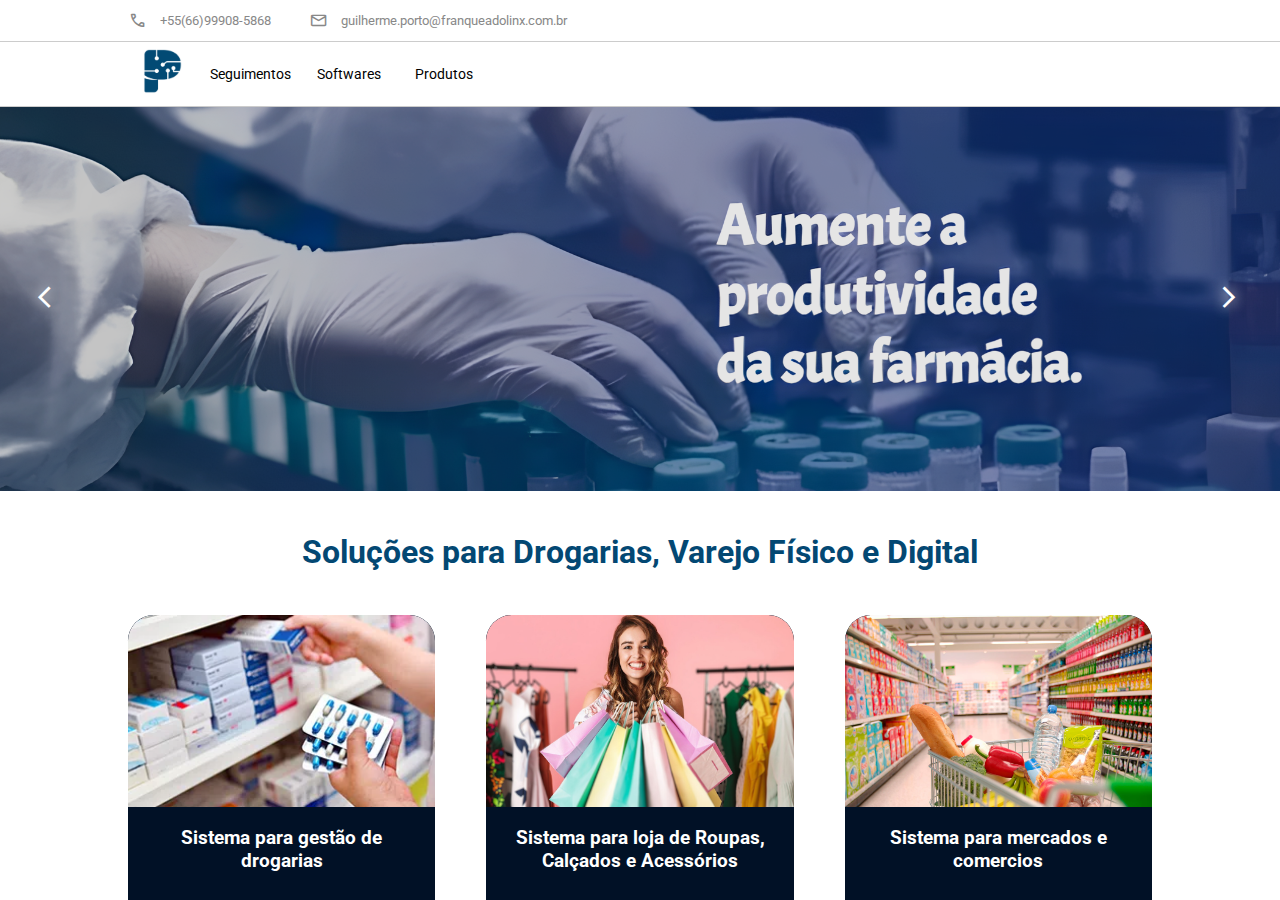
==== index.html @ 5be36188 "Merge pull request #30 from JoaoVictorPoloniato/Weverton" ====
<!DOCTYPE html>
<html lang="pt-BR">
<head>
    <meta charset="UTF-8">
    <meta name="viewport" content="width=device-width, initial-scale=1.0">
    <link rel="shortcut icon" href="imagens/logo.png"/>
    <title>Portotech</title>
    <link rel="stylesheet" href="estilo-index.css">
    <link rel="preconnect" href="https://fonts.googleapis.com">
    <link rel="preconnect" href="https://fonts.gstatic.com" crossorigin>
    <link href="https://fonts.googleapis.com/css2?family=Roboto:ital,wght@0,100;0,300;0,400;0,500;0,700;0,900;1,100;1,300;1,400;1,500;1,700;1,900&display=swap" rel="stylesheet">
    <link rel="stylesheet" href="https://fonts.googleapis.com/css2?family=Material+Symbols+Outlined:opsz,wght,FILL,GRAD@24,400,0,0" />
    <style>
        .main-menu ul ul {
            display: none;
        }
    </style>
</head>
<body>
    <header>
        <section class="contatos">
            <main class="main-contatos">
                <span class="material-symbols-outlined">call</span>
                <a href="https://wa.me/556699085868" target="_blank">+55(66)99908-5868</a>
                <span class="material-symbols-outlined">mail</span>
                <a href="mailto:guilherme.porto@franqueadolinx.com.br" target="_blank">guilherme.porto@franqueadolinx.com.br</a>
            </main>
        </section>
        <section class="menu">
            <main class="main-menu">
                <a href="inicio/index.html" target="iframe"><img class="logo" src="imagens/logo.png" alt="logoPortotech"></a>
                <nav>
                    <ul>
                        <li onclick="toggleSubMenu(0)"><span>Seguimentos</span>
                            <ul>
                                <li><a href="seguimentos/drogarias/index.html" target="iframe">Drogarias</a></li>
                                <li><a href="seguimentos/shopping/index.html" target="iframe">Shopping</a></li>
                                <li><a href="seguimentos/varejo/index.html" target="iframe">Varejo</a></li>
                            </ul>
                        </li>
                        <li onclick="toggleSubMenu(1)"><span>Softwares</span>
                            <ul>
                                <li><a href="softwares/linx-farma-big/index.html" target="iframe">Linx Farma Big</a></li>
                                <li><a href="softwares/linx-farma-softpharma/index.html" target="iframe">Linx Farma Softpharma</a></li>
                                <li><a href="softwares/linx-farma-cloud/index.html" target="iframe">Linx Farma Cloud</a></li>
                                <li><a href="softwares/linx-shopping-microvix/index.html" target="iframe">Linx Shopping Microvix</a></li>
                                <li><a href="softwares/linx-varejo-emporio/index.html" target="iframe">Linx Varejo Emporio</a></li>
                            </ul>
                        </li>
                        <li onclick="toggleSubMenu(2)"><a href="produtos/index.html" target="iframe"><span>Produtos</span></a></li>
                    </ul>
                </nav>
            </main>
        </section>
       <iframe name="iframe" src="inicio/index.html"></iframe>

        <script src="./JS/toggle.js"></script>
</body>
</html>
---- estilo-index.css ----
body {
    font-family: "Roboto", sans-serif;
    margin: 0;
    padding: 0;
    width: 100vw;
    height: 100vh;
    display: flex;
    flex-direction: column;
    overflow: hidden;
}
header {
    width: 100%;
    display: flex;
    flex-direction: column;
}
main{
    width: 80%;
    margin-left: auto;
    margin-right: auto;
    display: flex;
    flex-direction: column;
}
.contatos {
    width: 100%;
    text-align: left;
    border-bottom:0.1vh solid #ccc;
}
.main-contatos{
    display: flex;
    flex-direction: row;
    align-content: center;
}
.contatos a {
    display: inline-block;
    color: #888888;
    font-weight: 400;
    font-size: 1vw;
    text-decoration: none;
    margin:1vw;
    margin-right: 3vw;
}
.contatos span{
    font-size: 1.5vw;
    color: #888888;
    font-weight: 400;
    margin: auto 0;
}
.menu {
    border-bottom:0.1vh solid #ccc;
    display: flex;
}
.main-menu{
    display: flex;
    flex-direction: row;
}
.menu  a{
    display: block;
    margin: auto 1vh;
}
.menu .logo {
    height: 4vw;
}
.menu nav {
    display: flex;
    height: 5vw;
}
.menu nav ul{
    display: flex;
    flex-direction: row;
    margin:0;
    padding: 0;
    list-style: none;
}
.menu nav ul li {
    max-width:15vw;
    display: flex;
    text-align: center;
    padding: 0 1vw;
}
.menu nav ul li a{
    font-size: 1.1vw;
    text-decoration: none;
    color: #000;
}
.menu nav ul li span{
    height: 100%;
    display: flex;
    font-size: 1.1vw;
    align-content: center;
    flex-wrap: wrap;
}
.menu nav ul li:hover span{
    color:#034873;
    text-shadow: 0 0 0.1vw #011126;
    cursor:pointer;
}
.menu nav ul li:hover a{
    color:#034873;
    text-shadow: 0 0 0.1vw #011126;
    cursor:pointer;
}
.menu nav ul li ul{
    display: none;
    position: absolute;
    margin-top:5vw;
    border-top: 0.2vw solid #034873;
    z-index: 50;
    background: #fff;
}
.menu nav ul li:hover ul{
    display: block;
}
.menu nav ul li ul li{
    min-width: 20vw;
    padding: 0.5vw 0.5vw;
    width: 100%;
}
.menu nav ul li ul li a{
    text-decoration: none;
    color:#333;
    display: block;
    font-size: 1vw;
    width: 100%;
    text-align: left;
}
.menu nav ul li ul li:hover a{
    color:#034873;
    text-shadow: 0 0 0.1vw #011126;
}
iframe{
    border:none;
    height: calc(100vh - 8.3vw);
}
@media screen and (max-width: 500px) {
    body{
        width: 100%;
    }
    main{
        width: 95%;
    }
    .contatos{
        position: absolute;
        border: none;
        margin-left: 20%;
        text-align: center;
        width: 80%;
        margin-top:3.5vw;
    }
    .main-contatos{
        flex-direction: column;
    }
    .contatos a {
        font-size: 3vw;
        font-weight: 700;
        color: #011126;
    }
    .contatos span{
        display: none;
    }
    .main-menu{
        height: 28vw;
    }
    .menu nav{
        position: absolute;
        height: 10vw;
        width: 95%;
        top:18vw;
    }
    .menu a{
        margin-top: 2vw;
    }
    .menu .logo {
        height: 15vw;
    }
    .menu nav ul li span{
        font-size: 5.2vw;
    }
    .menu nav ul{
        width: 100%;
        justify-content: space-between; 
    }
    .menu nav ul li {
        max-width: none;
    }
    .menu nav ul li ul{
        position: absolute;
        left: 0.1vw;
        width: 100%;
        margin-top: 10vw;
        border-top: 1vw solid #034873;
    }
    .menu nav ul li ul li a{
        font-size: 5vw;
    }
    iframe{
        border:none;
        height: calc(100vh - 28vw);
    }

}
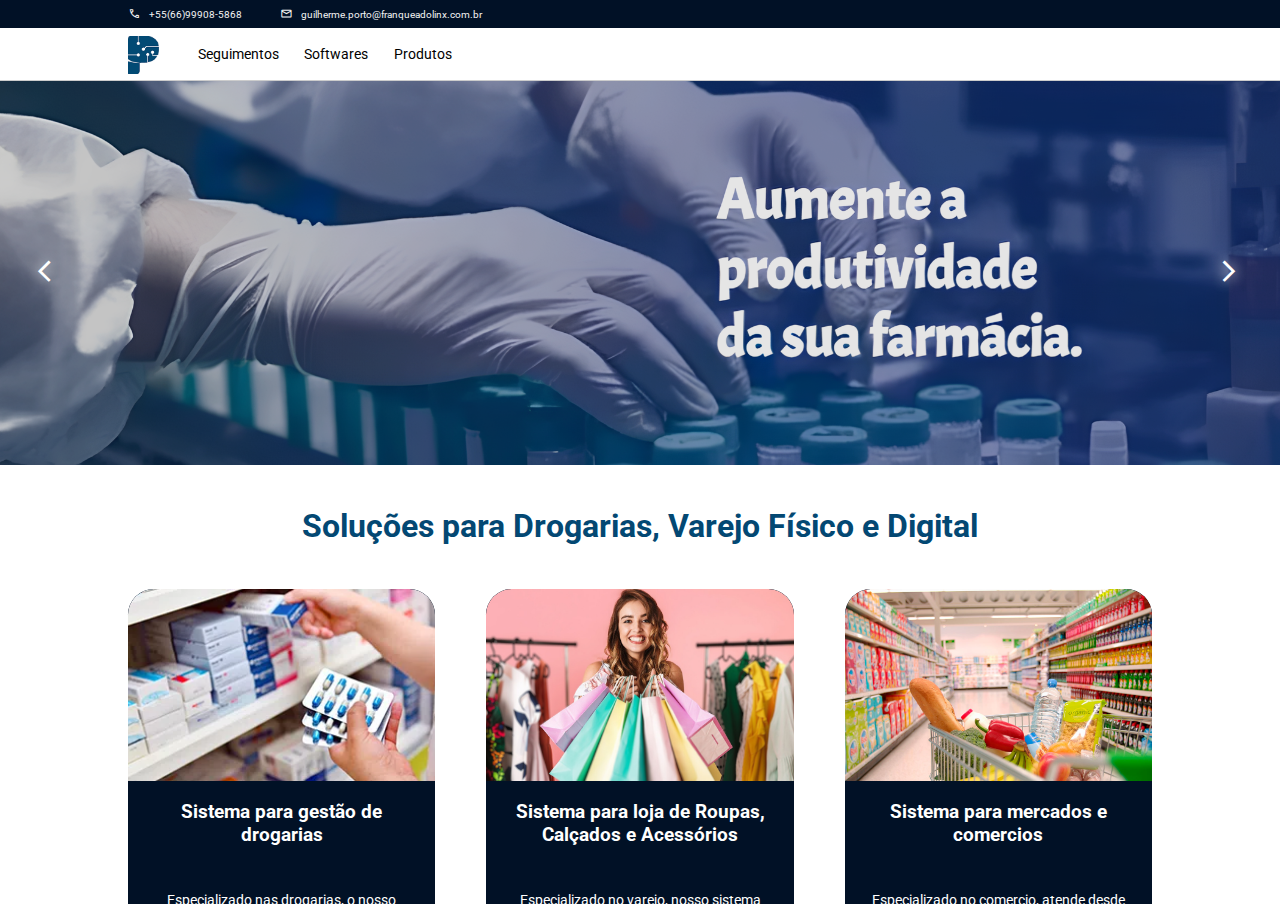
==== commit d98a7c5c: "Ajuste da página inicial." ====
--- a/index.html
+++ b/index.html
@@ -15,6 +15,7 @@
             display: none;
         }
     </style>
+    
 </head>
 <body>
     <header>
@@ -28,23 +29,21 @@
         </section>
         <section class="menu">
             <main class="main-menu">
-                <a href="inicio/index.html" target="iframe"><img class="logo" src="imagens/logo.png" alt="logoPortotech"></a>
+                <a href="inicio/index.html" target="iframe" onclick="toggleSubMenu(3)"><img class="logo" src="imagens/logo.png" alt="logoPortotech"></a>
                 <nav>
-                    <ul>
-                        <li onclick="toggleSubMenu(0)"><span>Seguimentos</span>
-                            <ul>
+                    <ul class="menu-inicial">
+                        <li onclick="toggleSubMenu(0)" ><span>Seguimentos</span>
+                            <ul class="menu-segundario">
                                 <li><a href="seguimentos/drogarias/index.html" target="iframe">Drogarias</a></li>
                                 <li><a href="seguimentos/shopping/index.html" target="iframe">Shopping</a></li>
-                                <li><a href="seguimentos/varejo/index.html" target="iframe">Varejo</a></li>
                             </ul>
                         </li>
-                        <li onclick="toggleSubMenu(1)"><span>Softwares</span>
-                            <ul>
+                        <li onclick="toggleSubMenu(1)" ><span>Softwares</span>
+                            <ul class="menu-segundario">
                                 <li><a href="softwares/linx-farma-big/index.html" target="iframe">Linx Farma Big</a></li>
                                 <li><a href="softwares/linx-farma-softpharma/index.html" target="iframe">Linx Farma Softpharma</a></li>
                                 <li><a href="softwares/linx-farma-cloud/index.html" target="iframe">Linx Farma Cloud</a></li>
                                 <li><a href="softwares/linx-shopping-microvix/index.html" target="iframe">Linx Shopping Microvix</a></li>
-                                <li><a href="softwares/linx-varejo-emporio/index.html" target="iframe">Linx Varejo Emporio</a></li>
                             </ul>
                         </li>
                         <li onclick="toggleSubMenu(2)"><a href="produtos/index.html" target="iframe"><span>Produtos</span></a></li>
@@ -53,7 +52,6 @@
             </main>
         </section>
        <iframe name="iframe" src="inicio/index.html"></iframe>
-
-        <script src="./JS/toggle.js"></script>
+       <script src="./JS/toggle.js"></script>
 </body>
 </html>
--- a/estilo-index.css
+++ b/estilo-index.css
@@ -23,7 +23,7 @@
 .contatos {
     width: 100%;
     text-align: left;
-    border-bottom:0.1vh solid #ccc;
+    background-color: #011126;
 }
 .main-contatos{
     display: flex;
@@ -32,16 +32,16 @@
 }
 .contatos a {
     display: inline-block;
-    color: #888888;
+    color: #f2f2f2;
     font-weight: 400;
+    font-size: 0.8vw;
+    text-decoration: none;
+    margin:0.6vw;
+    margin-right: 3vw;
+}
+.contatos span{
     font-size: 1vw;
-    text-decoration: none;
-    margin:1vw;
-    margin-right: 3vw;
-}
-.contatos span{
-    font-size: 1.5vw;
-    color: #888888;
+    color: #f2f2f2;
     font-weight: 400;
     margin: auto 0;
 }
@@ -53,83 +53,85 @@
     display: flex;
     flex-direction: row;
 }
-.menu  a{
+.menu a{
     display: block;
-    margin: auto 1vh;
+    margin-top: 0.6vw ;
+    margin-left: 0;
+    margin-right: 2vw;
 }
 .menu .logo {
+    height: 3vw;
+}
+.menu nav {
+    display: flex;
     height: 4vw;
 }
-.menu nav {
-    display: flex;
-    height: 5vw;
-}
-.menu nav ul{
+.menu-inicial{
     display: flex;
     flex-direction: row;
-    margin:0;
-    padding: 0;
+    padding: 0;
+    height: 100%;
+    margin: 0;
     list-style: none;
 }
-.menu nav ul li {
-    max-width:15vw;
+.menu-inicial li {
     display: flex;
     text-align: center;
     padding: 0 1vw;
-}
-.menu nav ul li a{
+    
+}
+.menu-inicial li a{
     font-size: 1.1vw;
     text-decoration: none;
     color: #000;
-}
-.menu nav ul li span{
+    width: 100%;
+    margin: 0;
+    padding: 0;
+}
+.menu-inicial li span{
     height: 100%;
     display: flex;
     font-size: 1.1vw;
     align-content: center;
     flex-wrap: wrap;
 }
-.menu nav ul li:hover span{
+.menu-inicial li:hover span{
     color:#034873;
     text-shadow: 0 0 0.1vw #011126;
     cursor:pointer;
 }
-.menu nav ul li:hover a{
-    color:#034873;
-    text-shadow: 0 0 0.1vw #011126;
-    cursor:pointer;
-}
-.menu nav ul li ul{
+.menu-segundario {
     display: none;
     position: absolute;
-    margin-top:5vw;
+    margin-top: 4vw;
     border-top: 0.2vw solid #034873;
     z-index: 50;
     background: #fff;
-}
-.menu nav ul li:hover ul{
-    display: block;
-}
-.menu nav ul li ul li{
-    min-width: 20vw;
-    padding: 0.5vw 0.5vw;
-    width: 100%;
-}
-.menu nav ul li ul li a{
+    padding: 0;
+}
+.menu-segundario li {
+    width: 100%;
+    margin: 0;
+    padding: 0;
+}
+.menu-segundario li a {
     text-decoration: none;
-    color:#333;
+    color: #333;
     display: block;
     font-size: 1vw;
     width: 100%;
     text-align: left;
-}
-.menu nav ul li ul li:hover a{
-    color:#034873;
+    padding: 1vw 0.5vw;
+    padding-right: 5vw;
+    margin: 0;
+}
+.menu-segundario li:hover a {
+    color: #034873;
     text-shadow: 0 0 0.1vw #011126;
 }
 iframe{
     border:none;
-    height: calc(100vh - 8.3vw);
+    height: calc(100vh - 6vw);
 }
 @media screen and (max-width: 500px) {
     body{
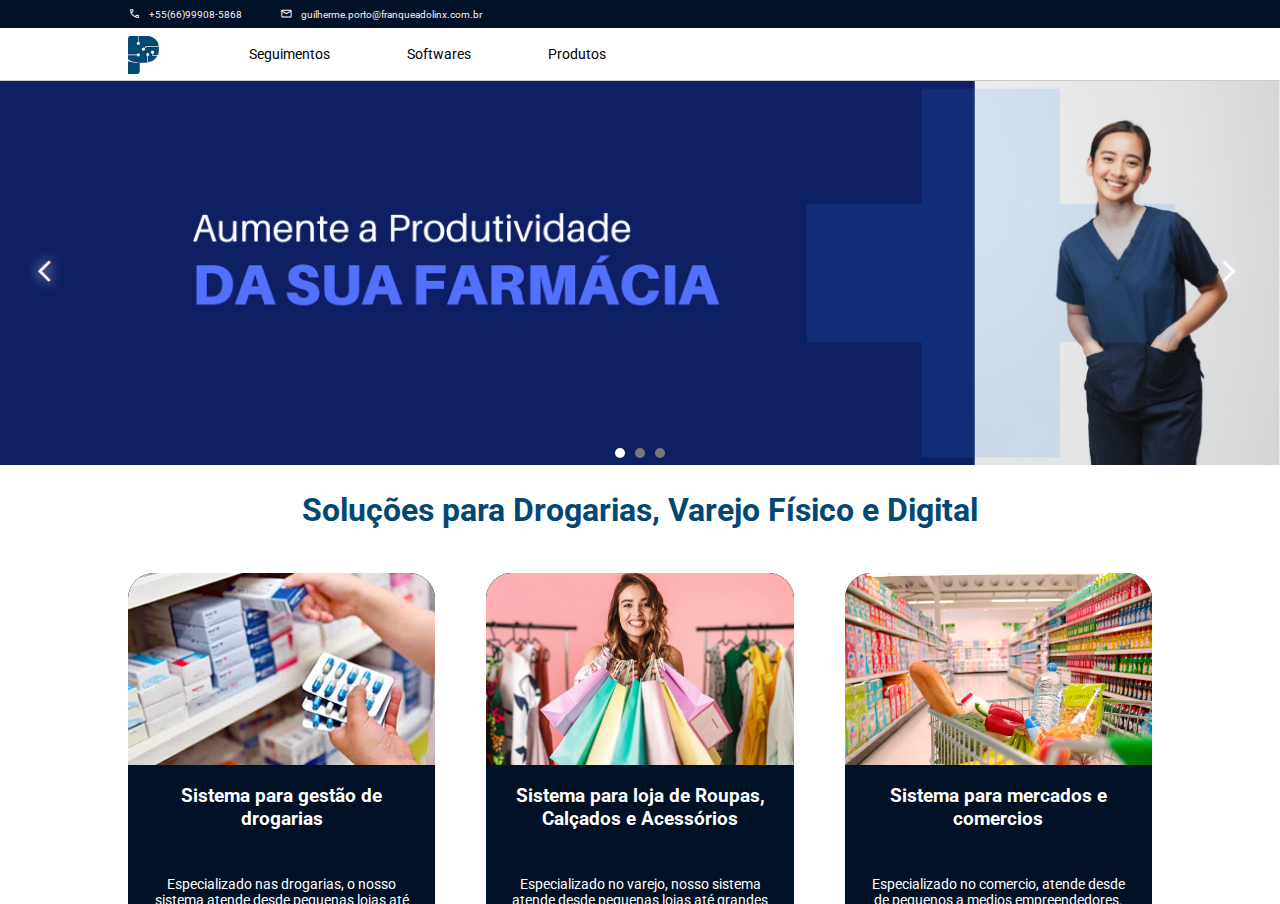
==== commit 030866c4: "Ajuste de Cabeçalho para Mobile" ====
--- a/index.html
+++ b/index.html
@@ -3,55 +3,52 @@
 <head>
     <meta charset="UTF-8">
     <meta name="viewport" content="width=device-width, initial-scale=1.0">
-    <link rel="shortcut icon" href="imagens/logo.png"/>
     <title>Portotech</title>
+    <link rel="shortcut icon" href="imagens/favicon.png"/>
+    <!-- Arquivos Vinculados a Está Página -->
     <link rel="stylesheet" href="estilo-index.css">
+    <!-- Fontes e Icones -->
     <link rel="preconnect" href="https://fonts.googleapis.com">
     <link rel="preconnect" href="https://fonts.gstatic.com" crossorigin>
     <link href="https://fonts.googleapis.com/css2?family=Roboto:ital,wght@0,100;0,300;0,400;0,500;0,700;0,900;1,100;1,300;1,400;1,500;1,700;1,900&display=swap" rel="stylesheet">
     <link rel="stylesheet" href="https://fonts.googleapis.com/css2?family=Material+Symbols+Outlined:opsz,wght,FILL,GRAD@24,400,0,0" />
-    <style>
-        .main-menu ul ul {
-            display: none;
-        }
-    </style>
-    
 </head>
 <body>
     <header>
         <section class="contatos">
             <main class="main-contatos">
                 <span class="material-symbols-outlined">call</span>
-                <a href="https://wa.me/556699085868" target="_blank">+55(66)99908-5868</a>
+                <a href="https://wa.me/556699085868" target="blank">+55(66)99908-5868</a>
                 <span class="material-symbols-outlined">mail</span>
-                <a href="mailto:guilherme.porto@franqueadolinx.com.br" target="_blank">guilherme.porto@franqueadolinx.com.br</a>
+                <a href="mailto:guilherme.porto@franqueadolinx.com.br" target="blank">guilherme.porto@franqueadolinx.com.br</a>
             </main>
         </section>
         <section class="menu">
             <main class="main-menu">
-                <a href="inicio/index.html" target="iframe" onclick="toggleSubMenu(3)"><img class="logo" src="imagens/logo.png" alt="logoPortotech"></a>
+                <a href="inicio/index.html" target="corpo" onclick="toggleSubMenu(999)"><img class="logo desktop" src="imagens/logo.png" alt="Logo Portotech"></a>
+                <a href="inicio/index.html" target="corpo" onclick="toggleSubMenu(999)"><img class="logo mobile" src="imagens/logo-preto.png" alt="Logo Portotech"></a>
                 <nav>
                     <ul class="menu-inicial">
                         <li onclick="toggleSubMenu(0)" ><span>Seguimentos</span>
                             <ul class="menu-segundario">
-                                <li><a href="seguimentos/drogarias/index.html" target="iframe">Drogarias</a></li>
-                                <li><a href="seguimentos/shopping/index.html" target="iframe">Shopping</a></li>
+                                <li><a href="seguimentos/drogarias/index.html" target="corpo">Drogarias</a></li>
+                                <li><a href="seguimentos/shopping/index.html" target="corpo">Shopping</a></li>
                             </ul>
                         </li>
                         <li onclick="toggleSubMenu(1)" ><span>Softwares</span>
                             <ul class="menu-segundario">
-                                <li><a href="softwares/linx-farma-big/index.html" target="iframe">Linx Farma Big</a></li>
-                                <li><a href="softwares/linx-farma-softpharma/index.html" target="iframe">Linx Farma Softpharma</a></li>
-                                <li><a href="softwares/linx-farma-cloud/index.html" target="iframe">Linx Farma Cloud</a></li>
-                                <li><a href="softwares/linx-shopping-microvix/index.html" target="iframe">Linx Shopping Microvix</a></li>
+                                <li><a href="softwares/linx-farma-big/index.html" target="corpo">Linx Farma Big</a></li>
+                                <li><a href="softwares/linx-farma-softpharma/index.html" target="corpo">Linx Farma Softpharma</a></li>
+                                <li><a href="softwares/linx-farma-cloud/index.html" target="corpo">Linx Farma Cloud</a></li>
+                                <li><a href="softwares/linx-shopping-microvix/index.html" target="corpo">Linx Shopping Microvix</a></li>
                             </ul>
                         </li>
-                        <li onclick="toggleSubMenu(2)"><a href="produtos/index.html" target="iframe"><span>Produtos</span></a></li>
+                        <li onclick="toggleSubMenu(2)"><a href="produtos/index.html" target="corpo"><span>Produtos</span></a></li>
                     </ul>
                 </nav>
             </main>
         </section>
-       <iframe name="iframe" src="inicio/index.html"></iframe>
+       <iframe title="Corpo da Página" name="corpo" onclick="toggleSubMenu(999)" src="inicio/index.html"></iframe>
        <script src="./JS/toggle.js"></script>
 </body>
 </html>
--- a/estilo-index.css
+++ b/estilo-index.css
@@ -1,3 +1,9 @@
+.mobile{
+    display:none;
+}
+.desktop{
+    display:block;
+}
 body {
     font-family: "Roboto", sans-serif;
     margin: 0;
@@ -77,8 +83,7 @@
 .menu-inicial li {
     display: flex;
     text-align: center;
-    padding: 0 1vw;
-    
+    padding: 0 3vw;
 }
 .menu-inicial li a{
     font-size: 1.1vw;
@@ -133,70 +138,84 @@
     border:none;
     height: calc(100vh - 6vw);
 }
+
 @media screen and (max-width: 500px) {
+    html{
+        width: 100vw;
+        height: 100vh;
+    };
     body{
+        width: 100vw;
+        height: 100vh;
+    }
+    .mobile{
+        display:block;
+    }
+    .desktop{
+        display:none;
+    }
+    .contatos{
         width: 100%;
+        background-color: #011126;
+    }
+    .contatos a{
+        font-size: 2.5vw;
+    }
+    .contatos span{
+        font-size: 2vw;
+    }
+    .menu{
+        height: 12.5vw;
+        background-color: #011126;
+        border: none;
+    }
+    .main-contatos{
+        display: flex;
+        width: 90%;
+        justify-content: center;
+    }
+    .menu .logo {
+        height: 8vw;
+        padding: 2vw 0;
+        margin:0;
     }
     main{
-        width: 95%;
-    }
-    .contatos{
-        position: absolute;
+        width: 90%;
+    }
+    .menu nav{
+        height: 100%;
+        width: 100%;
+    }
+    .menu-inicial li a{
+        color:#fff;
+        background-color: #011126;
+    }
+    .menu-inicial li span{
+        color:#fff;
+        font-size: 3.5vw;
+    }
+    .menu-inicial li:hover span{
+        color:#fff;
+    }
+    .menu-segundario{
+        margin-top: 12.5vw;
+        border-top: 0.8vw solid #034873;
+    }
+    .menu-segundario li a {
+        font-size: 3.5vw;
+        padding: 3vw 1.5vw;
+        padding-right: 15vw;
+    }
+    .menu-segundario li:hover a {
+        color: #fff;
+    }
+    iframe{
+        position: fixed;
+        top: 16.7vw;
+        left: 0;
+        width: 100%;
+        height: calc(100% - 16.6vw);
         border: none;
-        margin-left: 20%;
-        text-align: center;
-        width: 80%;
-        margin-top:3.5vw;
-    }
-    .main-contatos{
-        flex-direction: column;
-    }
-    .contatos a {
-        font-size: 3vw;
-        font-weight: 700;
-        color: #011126;
-    }
-    .contatos span{
-        display: none;
-    }
-    .main-menu{
-        height: 28vw;
-    }
-    .menu nav{
-        position: absolute;
-        height: 10vw;
-        width: 95%;
-        top:18vw;
-    }
-    .menu a{
-        margin-top: 2vw;
-    }
-    .menu .logo {
-        height: 15vw;
-    }
-    .menu nav ul li span{
-        font-size: 5.2vw;
-    }
-    .menu nav ul{
-        width: 100%;
-        justify-content: space-between; 
-    }
-    .menu nav ul li {
-        max-width: none;
-    }
-    .menu nav ul li ul{
-        position: absolute;
-        left: 0.1vw;
-        width: 100%;
-        margin-top: 10vw;
-        border-top: 1vw solid #034873;
-    }
-    .menu nav ul li ul li a{
-        font-size: 5vw;
-    }
-    iframe{
-        border:none;
-        height: calc(100vh - 28vw);
-    }
-
+        z-index: 1;
+    }
 }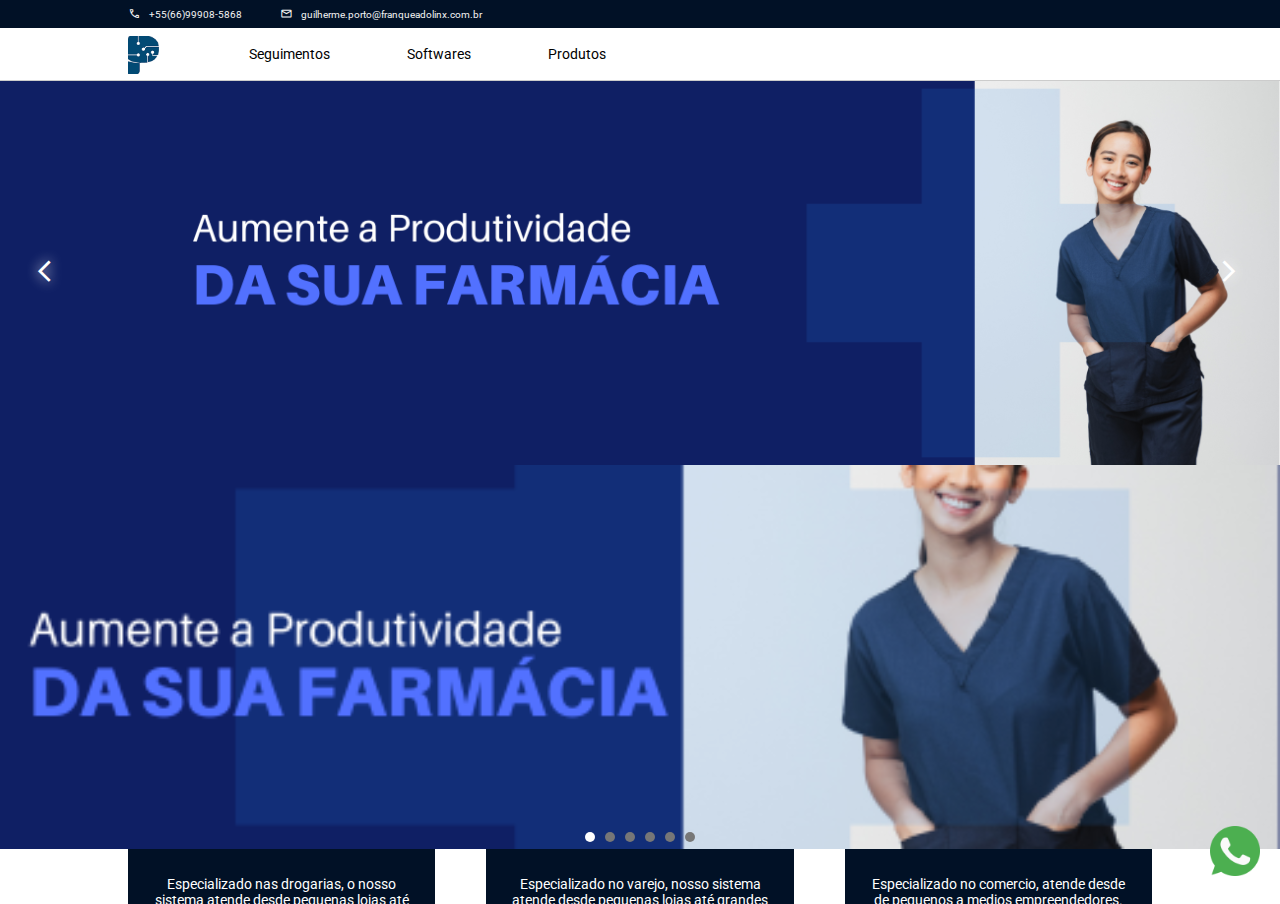
==== commit 9c06c187: "Footer renovado" ====
--- a/index.html
+++ b/index.html
@@ -48,6 +48,10 @@
                 </nav>
             </main>
         </section>
+
+        <a href="https://wa.me/556699085868" class="whatsapp-icon">
+            <img src="../imagens/zap.png" alt="WhatsApp">
+        </a>
        <iframe title="Corpo da Página" name="corpo" onclick="toggleSubMenu(999)" src="inicio/index.html"></iframe>
        <script src="./JS/toggle.js"></script>
 </body>
--- a/estilo-index.css
+++ b/estilo-index.css
@@ -137,6 +137,18 @@
 iframe{
     border:none;
     height: calc(100vh - 6vw);
+}
+
+.whatsapp-icon {
+    position: fixed; /* Posição fixa na tela */
+    bottom: 20px; /* Distância do rodapé */
+    right: 20px; /* Distância da borda direita */
+    z-index: 9999; /* Garante que o ícone esteja sempre acima de outros elementos */
+}
+
+.whatsapp-icon img {
+    width: 50px; /* Tamanho do ícone */
+    height: auto;
 }
 
 @media screen and (max-width: 500px) {
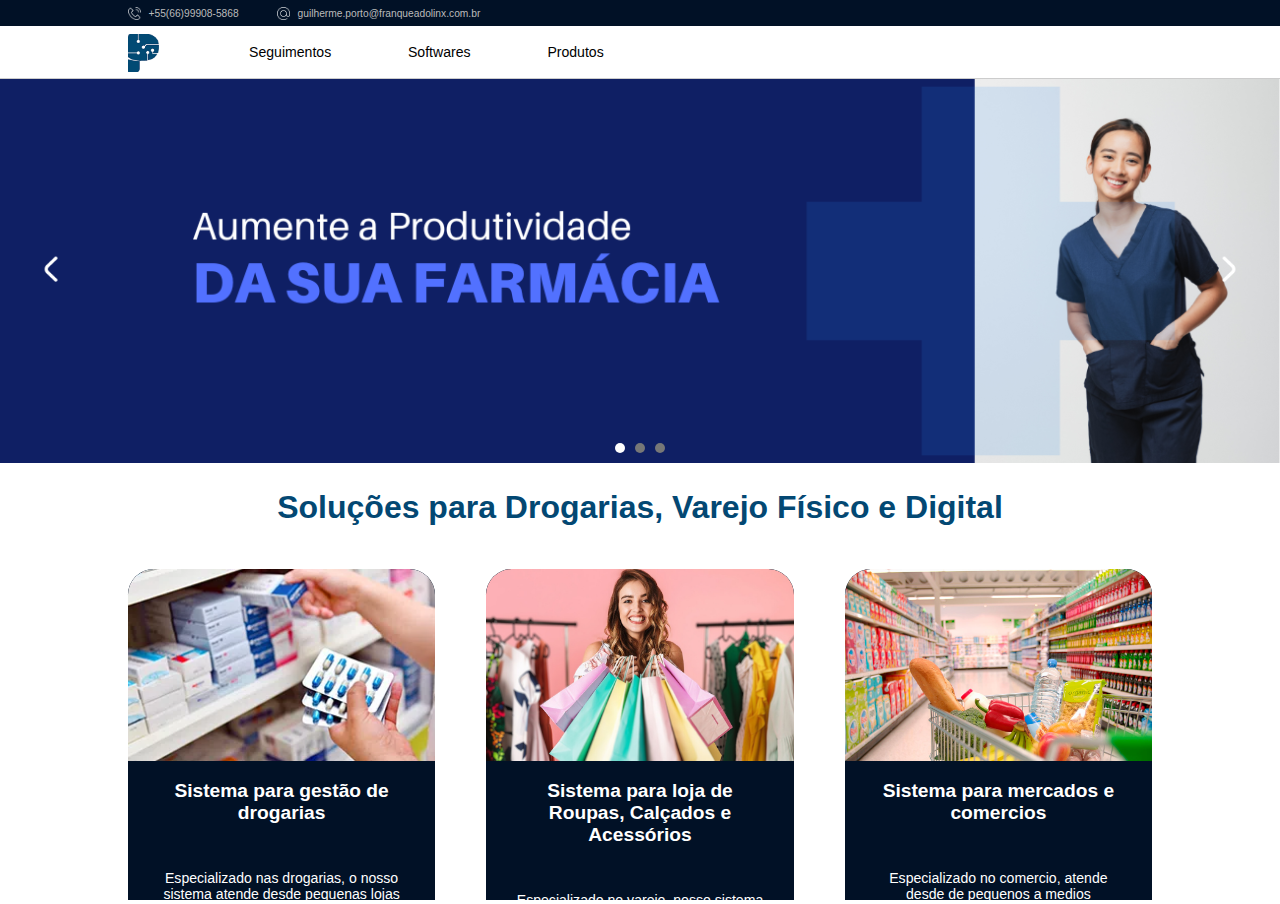
==== commit b510cdda: "Atualização" ====
--- a/index.html
+++ b/index.html
@@ -1,58 +1,13 @@
 <!DOCTYPE html>
-<html lang="pt-BR">
+<html lang="pt-br">
 <head>
     <meta charset="UTF-8">
     <meta name="viewport" content="width=device-width, initial-scale=1.0">
     <title>Portotech</title>
-    <link rel="shortcut icon" href="imagens/favicon.png"/>
-    <!-- Arquivos Vinculados a Está Página -->
     <link rel="stylesheet" href="estilo-index.css">
-    <!-- Fontes e Icones -->
-    <link rel="preconnect" href="https://fonts.googleapis.com">
-    <link rel="preconnect" href="https://fonts.gstatic.com" crossorigin>
-    <link href="https://fonts.googleapis.com/css2?family=Roboto:ital,wght@0,100;0,300;0,400;0,500;0,700;0,900;1,100;1,300;1,400;1,500;1,700;1,900&display=swap" rel="stylesheet">
-    <link rel="stylesheet" href="https://fonts.googleapis.com/css2?family=Material+Symbols+Outlined:opsz,wght,FILL,GRAD@24,400,0,0" />
+    <link rel="shortcut icon" href="favicon.png" type="image/x-icon">
 </head>
 <body>
-    <header>
-        <section class="contatos">
-            <main class="main-contatos">
-                <span class="material-symbols-outlined">call</span>
-                <a href="https://wa.me/556699085868" target="blank">+55(66)99908-5868</a>
-                <span class="material-symbols-outlined">mail</span>
-                <a href="mailto:guilherme.porto@franqueadolinx.com.br" target="blank">guilherme.porto@franqueadolinx.com.br</a>
-            </main>
-        </section>
-        <section class="menu">
-            <main class="main-menu">
-                <a href="inicio/index.html" target="corpo" onclick="toggleSubMenu(999)"><img class="logo desktop" src="imagens/logo.png" alt="Logo Portotech"></a>
-                <a href="inicio/index.html" target="corpo" onclick="toggleSubMenu(999)"><img class="logo mobile" src="imagens/logo-preto.png" alt="Logo Portotech"></a>
-                <nav>
-                    <ul class="menu-inicial">
-                        <li onclick="toggleSubMenu(0)" ><span>Seguimentos</span>
-                            <ul class="menu-segundario">
-                                <li><a href="seguimentos/drogarias/index.html" target="corpo">Drogarias</a></li>
-                                <li><a href="seguimentos/shopping/index.html" target="corpo">Shopping</a></li>
-                            </ul>
-                        </li>
-                        <li onclick="toggleSubMenu(1)" ><span>Softwares</span>
-                            <ul class="menu-segundario">
-                                <li><a href="softwares/linx-farma-big/index.html" target="corpo">Linx Farma Big</a></li>
-                                <li><a href="softwares/linx-farma-softpharma/index.html" target="corpo">Linx Farma Softpharma</a></li>
-                                <li><a href="softwares/linx-farma-cloud/index.html" target="corpo">Linx Farma Cloud</a></li>
-                                <li><a href="softwares/linx-shopping-microvix/index.html" target="corpo">Linx Shopping Microvix</a></li>
-                            </ul>
-                        </li>
-                        <li onclick="toggleSubMenu(2)"><a href="produtos/index.html" target="corpo"><span>Produtos</span></a></li>
-                    </ul>
-                </nav>
-            </main>
-        </section>
-
-        <a href="https://wa.me/556699085868" class="whatsapp-icon">
-            <img src="../imagens/zap.png" alt="WhatsApp">
-        </a>
-       <iframe title="Corpo da Página" name="corpo" onclick="toggleSubMenu(999)" src="inicio/index.html"></iframe>
-       <script src="./JS/toggle.js"></script>
+    <iframe src="pagina-inicial.html" frameborder="0"></iframe>
 </body>
-</html>
+</html>--- a/estilo-index.css
+++ b/estilo-index.css
@@ -1,233 +1,14 @@
-.mobile{
-    display:none;
-}
-.desktop{
-    display:block;
-}
-body {
-    font-family: "Roboto", sans-serif;
+*{
     margin: 0;
     padding: 0;
+    overflow: hidden;
+}
+body{
     width: 100vw;
     height: 100vh;
-    display: flex;
-    flex-direction: column;
-    overflow: hidden;
-}
-header {
-    width: 100%;
-    display: flex;
-    flex-direction: column;
-}
-main{
-    width: 80%;
-    margin-left: auto;
-    margin-right: auto;
-    display: flex;
-    flex-direction: column;
-}
-.contatos {
-    width: 100%;
-    text-align: left;
-    background-color: #011126;
-}
-.main-contatos{
-    display: flex;
-    flex-direction: row;
-    align-content: center;
-}
-.contatos a {
-    display: inline-block;
-    color: #f2f2f2;
-    font-weight: 400;
-    font-size: 0.8vw;
-    text-decoration: none;
-    margin:0.6vw;
-    margin-right: 3vw;
-}
-.contatos span{
-    font-size: 1vw;
-    color: #f2f2f2;
-    font-weight: 400;
-    margin: auto 0;
-}
-.menu {
-    border-bottom:0.1vh solid #ccc;
-    display: flex;
-}
-.main-menu{
-    display: flex;
-    flex-direction: row;
-}
-.menu a{
-    display: block;
-    margin-top: 0.6vw ;
-    margin-left: 0;
-    margin-right: 2vw;
-}
-.menu .logo {
-    height: 3vw;
-}
-.menu nav {
-    display: flex;
-    height: 4vw;
-}
-.menu-inicial{
-    display: flex;
-    flex-direction: row;
-    padding: 0;
-    height: 100%;
-    margin: 0;
-    list-style: none;
-}
-.menu-inicial li {
-    display: flex;
-    text-align: center;
-    padding: 0 3vw;
-}
-.menu-inicial li a{
-    font-size: 1.1vw;
-    text-decoration: none;
-    color: #000;
-    width: 100%;
-    margin: 0;
-    padding: 0;
-}
-.menu-inicial li span{
-    height: 100%;
-    display: flex;
-    font-size: 1.1vw;
-    align-content: center;
-    flex-wrap: wrap;
-}
-.menu-inicial li:hover span{
-    color:#034873;
-    text-shadow: 0 0 0.1vw #011126;
-    cursor:pointer;
-}
-.menu-segundario {
-    display: none;
-    position: absolute;
-    margin-top: 4vw;
-    border-top: 0.2vw solid #034873;
-    z-index: 50;
-    background: #fff;
-    padding: 0;
-}
-.menu-segundario li {
-    width: 100%;
-    margin: 0;
-    padding: 0;
-}
-.menu-segundario li a {
-    text-decoration: none;
-    color: #333;
-    display: block;
-    font-size: 1vw;
-    width: 100%;
-    text-align: left;
-    padding: 1vw 0.5vw;
-    padding-right: 5vw;
-    margin: 0;
-}
-.menu-segundario li:hover a {
-    color: #034873;
-    text-shadow: 0 0 0.1vw #011126;
 }
 iframe{
-    border:none;
-    height: calc(100vh - 6vw);
-}
-
-.whatsapp-icon {
-    position: fixed; /* Posição fixa na tela */
-    bottom: 20px; /* Distância do rodapé */
-    right: 20px; /* Distância da borda direita */
-    z-index: 9999; /* Garante que o ícone esteja sempre acima de outros elementos */
-}
-
-.whatsapp-icon img {
-    width: 50px; /* Tamanho do ícone */
-    height: auto;
-}
-
-@media screen and (max-width: 500px) {
-    html{
-        width: 100vw;
-        height: 100vh;
-    };
-    body{
-        width: 100vw;
-        height: 100vh;
-    }
-    .mobile{
-        display:block;
-    }
-    .desktop{
-        display:none;
-    }
-    .contatos{
-        width: 100%;
-        background-color: #011126;
-    }
-    .contatos a{
-        font-size: 2.5vw;
-    }
-    .contatos span{
-        font-size: 2vw;
-    }
-    .menu{
-        height: 12.5vw;
-        background-color: #011126;
-        border: none;
-    }
-    .main-contatos{
-        display: flex;
-        width: 90%;
-        justify-content: center;
-    }
-    .menu .logo {
-        height: 8vw;
-        padding: 2vw 0;
-        margin:0;
-    }
-    main{
-        width: 90%;
-    }
-    .menu nav{
-        height: 100%;
-        width: 100%;
-    }
-    .menu-inicial li a{
-        color:#fff;
-        background-color: #011126;
-    }
-    .menu-inicial li span{
-        color:#fff;
-        font-size: 3.5vw;
-    }
-    .menu-inicial li:hover span{
-        color:#fff;
-    }
-    .menu-segundario{
-        margin-top: 12.5vw;
-        border-top: 0.8vw solid #034873;
-    }
-    .menu-segundario li a {
-        font-size: 3.5vw;
-        padding: 3vw 1.5vw;
-        padding-right: 15vw;
-    }
-    .menu-segundario li:hover a {
-        color: #fff;
-    }
-    iframe{
-        position: fixed;
-        top: 16.7vw;
-        left: 0;
-        width: 100%;
-        height: calc(100% - 16.6vw);
-        border: none;
-        z-index: 1;
-    }
+    width: 100%;
+    height: 100%;
+    
 }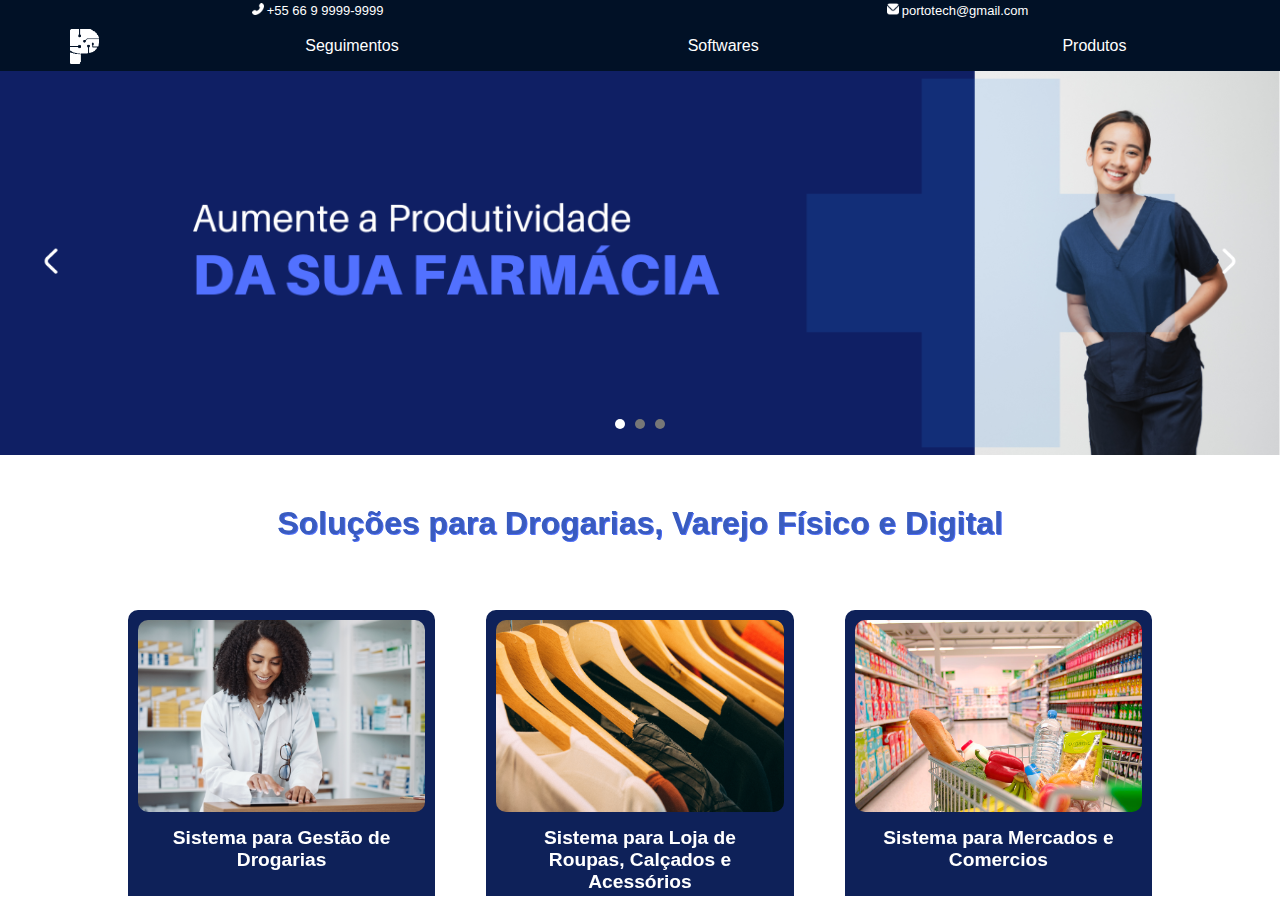
==== commit 972311b3: "Ajustes Tecnicos" ====
--- a/index.html
+++ b/index.html
@@ -4,10 +4,44 @@
     <meta charset="UTF-8">
     <meta name="viewport" content="width=device-width, initial-scale=1.0">
     <title>Portotech</title>
-    <link rel="stylesheet" href="estilo-index.css">
-    <link rel="shortcut icon" href="favicon.png" type="image/x-icon">
+    <link rel="stylesheet" href="style.css">
+    <link rel="shortcut icon" href="imagens/favicon.png" type="image/x-icon">
 </head>
 <body>
-    <iframe src="pagina-inicial.html" frameborder="0"></iframe>
+    <header>
+        <main>
+            <section class="contatos">
+                <a href="https://wa.me/"><img src="icones/telefone-claro.png" alt="Telefone"><span>+55 66 9 9999-9999</span></a>
+                <a href="mailto:"><img src="icones/envelope-claro.png" alt="Email"><span>portotech@gmail.com</span></a>
+            </section>
+            <section class="cabecalho">
+                <div class="logo">
+                    <a href="inicio.html" target="iframe"><img src="imagens/logo-escuro.png" alt="Logo"></a>
+                </div>
+                <div class="menu">
+                    <nav>
+                        <ul class="menu-inicial">
+                            <li ><span>Seguimentos</span>
+                                <ul class="menu-segundario">
+                                    <li><a href="seguimentos/drogarias/index.html" target="iframe">Drogarias</a></li>
+                                    <li><a href="seguimentos/shopping/index.html" target="iframe">Shopping</a></li>
+                                </ul>
+                            </li>
+                            <li><span>Softwares</span>
+                                <ul class="menu-segundario">
+                                    <li><a href="softwares/linx-farma-big/index.html" target="iframe">Linx Farma Big</a></li>
+                                    <li><a href="softwares/linx-farma-softpharma/index.html" target="iframe">Linx Farma Softpharma</a></li>
+                                    <li><a href="softwares/linx-farma-cloud/index.html" target="iframe">Linx Farma Cloud</a></li>
+                                    <li><a href="softwares/linx-shopping-microvix/index.html" target="iframe">Linx Shopping Microvix</a></li>
+                                </ul>
+                            </li>
+                            <li><a href="produtos/index.html" target="iframe"><span>Produtos</span></a></li>
+                        </ul>
+                    </nav>
+                </div>
+            </section>
+        </main>
+    </header>
+    <iframe src="inicio.html" name="iframe" frameborder="0"></iframe>
 </body>
 </html>--- a/style.css
+++ b/style.css
@@ -0,0 +1,108 @@
+@charset "UTF-8";
+
+*{
+    font-family: 'Roboto', sans-serif;
+    margin: 0;
+    padding: 0;
+    box-sizing: border-box;
+}
+body{
+    width: 100vw;
+    height: 100vh;
+    overflow: hidden;
+}
+header{
+    background-color: #011126;
+}
+section.contatos{
+    display: flex;
+    flex-wrap: nowrap;
+    width: 100%;
+    justify-content: space-around;
+
+}
+section.contatos a{
+    text-decoration: none;
+    color: #ffffff;
+    font-size: 13px;
+    padding: 3px;
+}
+section.contatos a img{
+    height: 12px;
+}
+section.contatos a span{
+    margin-left: 3px;
+}
+section.cabecalho{
+    height: 50px;
+    display: flex;
+    flex-wrap: nowrap;
+}
+section.cabecalho div.logo{
+    max-width: 20%;
+    min-width: 13%;
+    display: flex;
+    height: 100%;
+}
+section.cabecalho div.logo a {
+    display: block;
+    width: 100%;
+    padding-top:7.5px;
+}
+section.cabecalho div.logo a img{
+    height: 35px;
+    margin-inline: calc(50% - 13px);
+}
+section.cabecalho div.menu{
+    height: 100%;
+    width: 100%;
+}
+section.cabecalho div.menu nav{
+    width: 100%;
+    display: flex;
+    height: 100%;
+    flex-wrap: nowrap;
+}
+section.cabecalho div.menu nav .menu-inicial{
+    display: flex;
+    flex-direction: row;
+    width: 100%;
+    height: 100%;
+    margin: 0;
+    list-style: none;
+    justify-content: space-around;
+}
+section.cabecalho div.menu nav .menu-inicial li{
+    flex: 1;
+    text-align: center;
+    line-height: 50px;
+    color: #fff;
+}
+section.cabecalho div.menu nav .menu-inicial li a{
+    text-decoration: none;
+    color: #fff;
+}
+section.cabecalho div.menu nav .menu-inicial li ul{
+    display: none;
+    position: absolute;
+    background-color: #fff;
+    left:0;
+    width: 100%;
+    border-top: 2px solid #0E2159;
+}
+section.cabecalho div.menu nav .menu-inicial li:hover > ul{
+    display: block;
+}
+section.cabecalho div.menu nav .menu-inicial li ul li{
+    text-align: left;
+}
+section.cabecalho div.menu nav .menu-inicial li ul li a{
+    text-align: left;
+    display: block;
+    padding-left: 10px;
+    color: #0E2159;
+}
+iframe{
+    width: 100%;
+    height: calc(100% - 75px);
+}